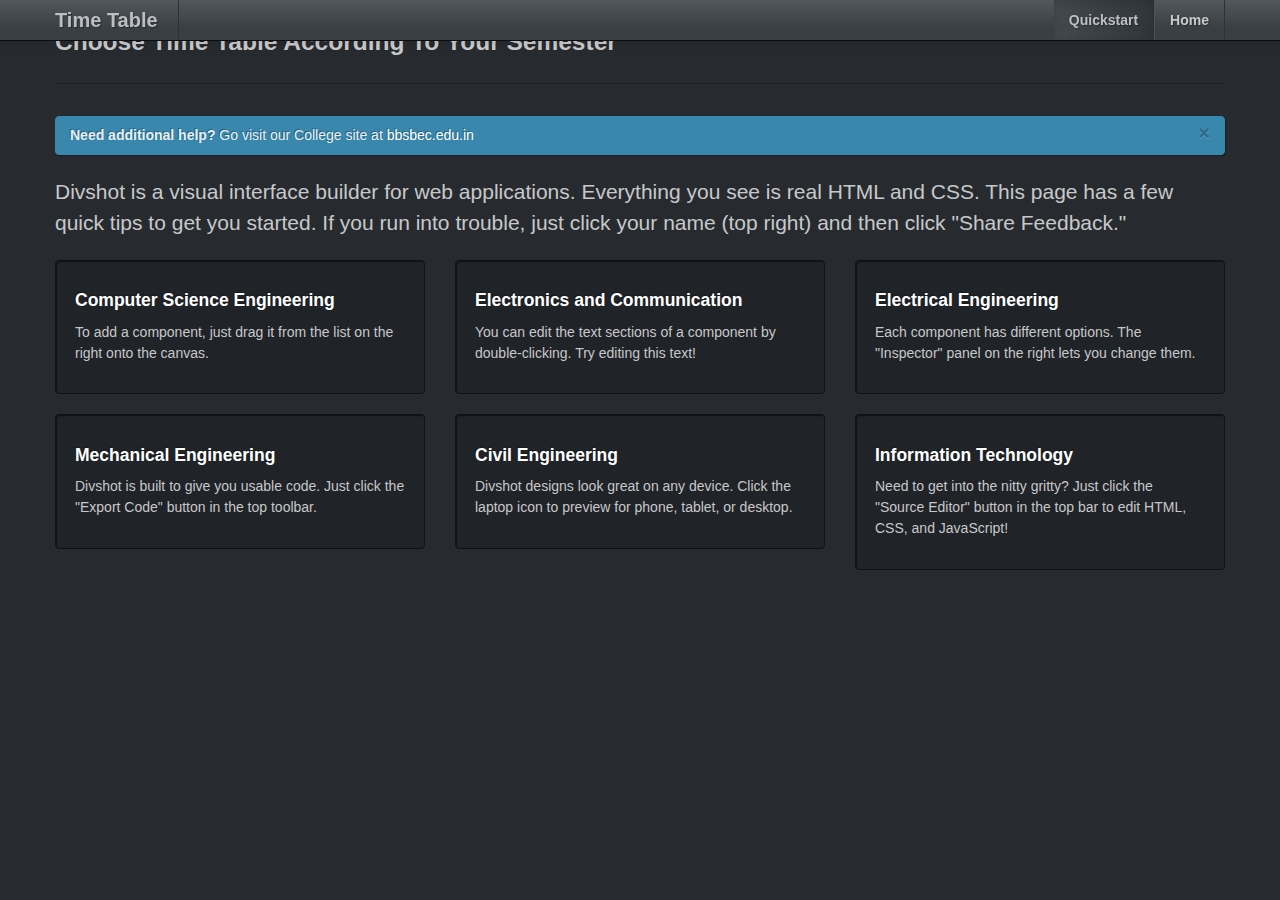
==== timetable.html @ 154d752f "new" ====
﻿<!doctype html>
<html>
  
  <head>
    <title>Time Table</title>
    <meta name="viewport" content="width=device-width, initial-scale=1">
    <meta content="text/html; charset=UTF-8" http-equiv="Content-Type">
    <link rel="stylesheet" href="themes/slate/bootstrap.css">
    <link rel="stylesheet" href="css/bootstrap-responsive.css">
    <script src="js/jquery.min.js"></script>
    <script src="js/bootstrap.min.js"></script>
  </head>
  
  <body>
    <div class="navbar navbar-fixed-top">
      <div class="navbar-inner">
        <div class="container">
          <a class="brand" href="#">Time Table</a>
          <div class="navbar-content">
            <ul class="nav  pull-right">
              <li class="active">
                <a href="#">Quickstart</a> 
              </li>
              <li>
                <a href="index.html">Home</a> 
              </li>
            </ul>
          </div>
        </div>
      </div>
    </div>
    <div class="container">
      <div class="page-header">
        <h3>Choose Time Table According To Your Semester
          <br> 
        </h3>
      </div>
      <div class="alert alert-info hidden-phone">
        <a class="close" data-dismiss="alert">×</a>
        <b>Need additional help?</b> Go visit our College site at
        <a href="http://bbsbec.edu.in/">bbsbec.edu.in</a> 
      </div>
      <p class="lead">Divshot is a visual interface builder for web applications. Everything
        you see is real HTML and CSS. This page has a few quick tips to get you
        started. If you run into trouble, just click your name (top right) and
        then click "Share Feedback."</p>
      <div class="row">
        <div class="span4">
          <div class="well">
            <h4>
              <a href="cse.html">Computer Science Engineering
          <br> 
        </a> 
            </h4>
            <p>To add a component, just drag it from the list on the right onto the canvas.</p>
          </div>
          <div class="well">
            <h4><a href="mechanical.html">Mechanical Engineering </a>
              <br> 
            </h4>
            <p>Divshot is built to give you usable code. Just click the "Export Code"
              button in the top toolbar.</p>
          </div>
        </div>
        <div class="span4">
          <div class="well">
            <h4> <a href="ece.html">Electronics and Communication
              <br> 
            </a></h4>
            <p>You can edit the text sections of a component by double-clicking. Try
              editing this text!</p>
          </div>
          <div class="well">
            <h4><a href="civil.html">Civil Engineering
              <br> 
            </a></h4>
            <p>Divshot designs look great on any device. Click the laptop icon to preview
              for phone, tablet, or desktop.</p>
          </div>
        </div>
        <div class="span4">
          <div class="well">
            <h4><a href="ee.html">Electrical Engineering
              <br> 
          </a>  </h4>
            <p>Each component has different options. The "Inspector" panel on the right
              lets you change them.</p>
          </div>
          <div class="well">
            <h4><a href="it.html">Information Technology</a></h4>
            <p>Need to get into the nitty gritty? Just click the "Source Editor" button
              in the top bar to edit HTML, CSS, and JavaScript!</p>
          </div>
        </div>
      </div>
    </div>
  </body>

</html>
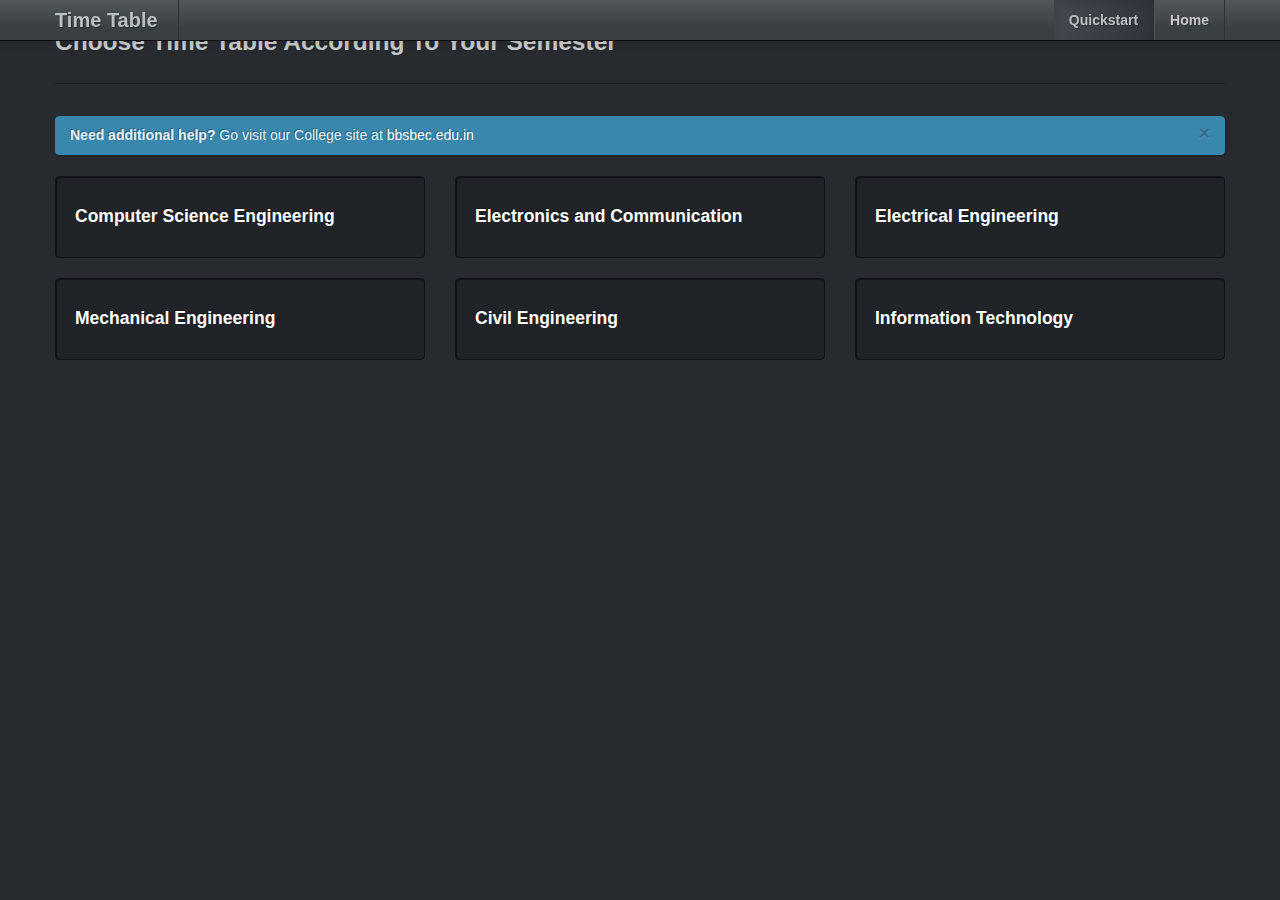
==== commit 0af233d9: "some change 1" ====
--- a/timetable.html
+++ b/timetable.html
@@ -40,10 +40,7 @@
         <b>Need additional help?</b> Go visit our College site at
         <a href="http://bbsbec.edu.in/">bbsbec.edu.in</a> 
       </div>
-      <p class="lead">Divshot is a visual interface builder for web applications. Everything
-        you see is real HTML and CSS. This page has a few quick tips to get you
-        started. If you run into trouble, just click your name (top right) and
-        then click "Share Feedback."</p>
+      
       <div class="row">
         <div class="span4">
           <div class="well">
@@ -52,14 +49,13 @@
           <br> 
         </a> 
             </h4>
-            <p>To add a component, just drag it from the list on the right onto the canvas.</p>
+           
           </div>
           <div class="well">
             <h4><a href="mechanical.html">Mechanical Engineering </a>
               <br> 
             </h4>
-            <p>Divshot is built to give you usable code. Just click the "Export Code"
-              button in the top toolbar.</p>
+            
           </div>
         </div>
         <div class="span4">
@@ -67,15 +63,13 @@
             <h4> <a href="ece.html">Electronics and Communication
               <br> 
             </a></h4>
-            <p>You can edit the text sections of a component by double-clicking. Try
-              editing this text!</p>
+            
           </div>
           <div class="well">
             <h4><a href="civil.html">Civil Engineering
               <br> 
             </a></h4>
-            <p>Divshot designs look great on any device. Click the laptop icon to preview
-              for phone, tablet, or desktop.</p>
+           
           </div>
         </div>
         <div class="span4">
@@ -83,13 +77,11 @@
             <h4><a href="ee.html">Electrical Engineering
               <br> 
           </a>  </h4>
-            <p>Each component has different options. The "Inspector" panel on the right
-              lets you change them.</p>
+            
           </div>
           <div class="well">
             <h4><a href="it.html">Information Technology</a></h4>
-            <p>Need to get into the nitty gritty? Just click the "Source Editor" button
-              in the top bar to edit HTML, CSS, and JavaScript!</p>
+           
           </div>
         </div>
       </div>
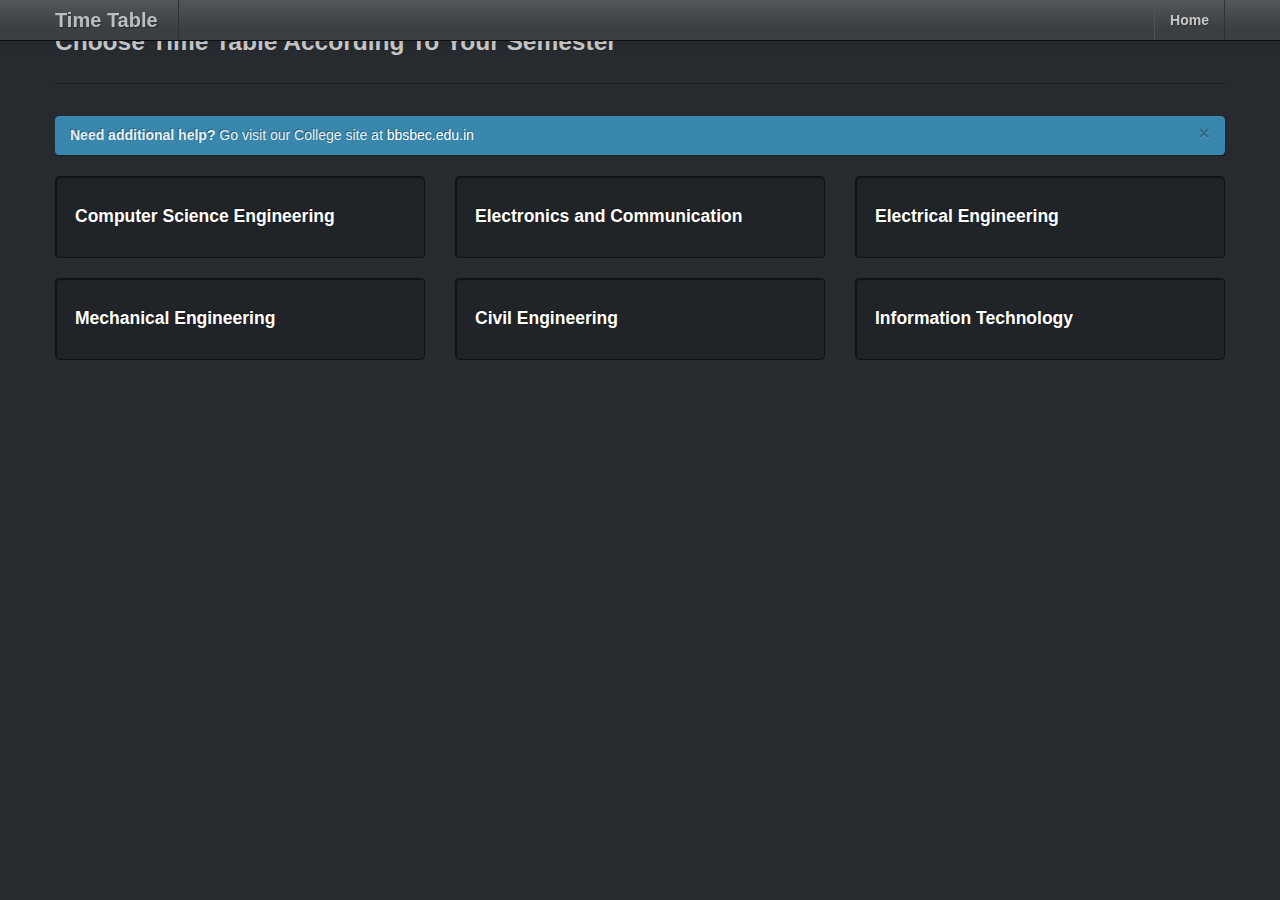
==== commit f0c608ca: "quickstart" ====
--- a/timetable.html
+++ b/timetable.html
@@ -18,9 +18,7 @@
           <a class="brand" href="#">Time Table</a>
           <div class="navbar-content">
             <ul class="nav  pull-right">
-              <li class="active">
-                <a href="#">Quickstart</a> 
-              </li>
+              
               <li>
                 <a href="index.html">Home</a> 
               </li>
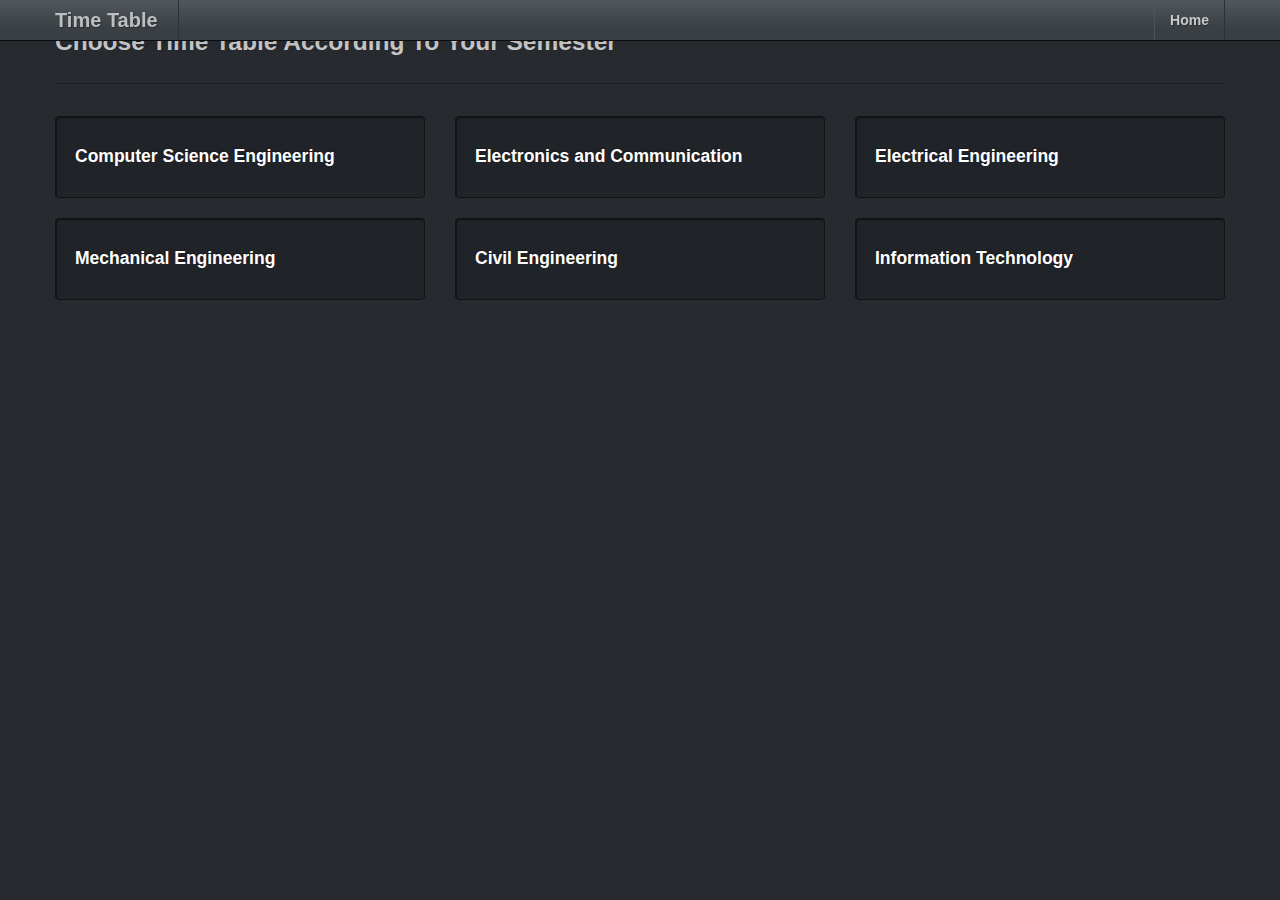
==== commit 01220b98: "some new changes" ====
--- a/timetable.html
+++ b/timetable.html
@@ -33,11 +33,7 @@
           <br> 
         </h3>
       </div>
-      <div class="alert alert-info hidden-phone">
-        <a class="close" data-dismiss="alert">×</a>
-        <b>Need additional help?</b> Go visit our College site at
-        <a href="http://bbsbec.edu.in/">bbsbec.edu.in</a> 
-      </div>
+      
       
       <div class="row">
         <div class="span4">
@@ -50,7 +46,7 @@
            
           </div>
           <div class="well">
-            <h4><a href="mechanical.html">Mechanical Engineering </a>
+            <h4><a href="me.html">Mechanical Engineering </a>
               <br> 
             </h4>
             
